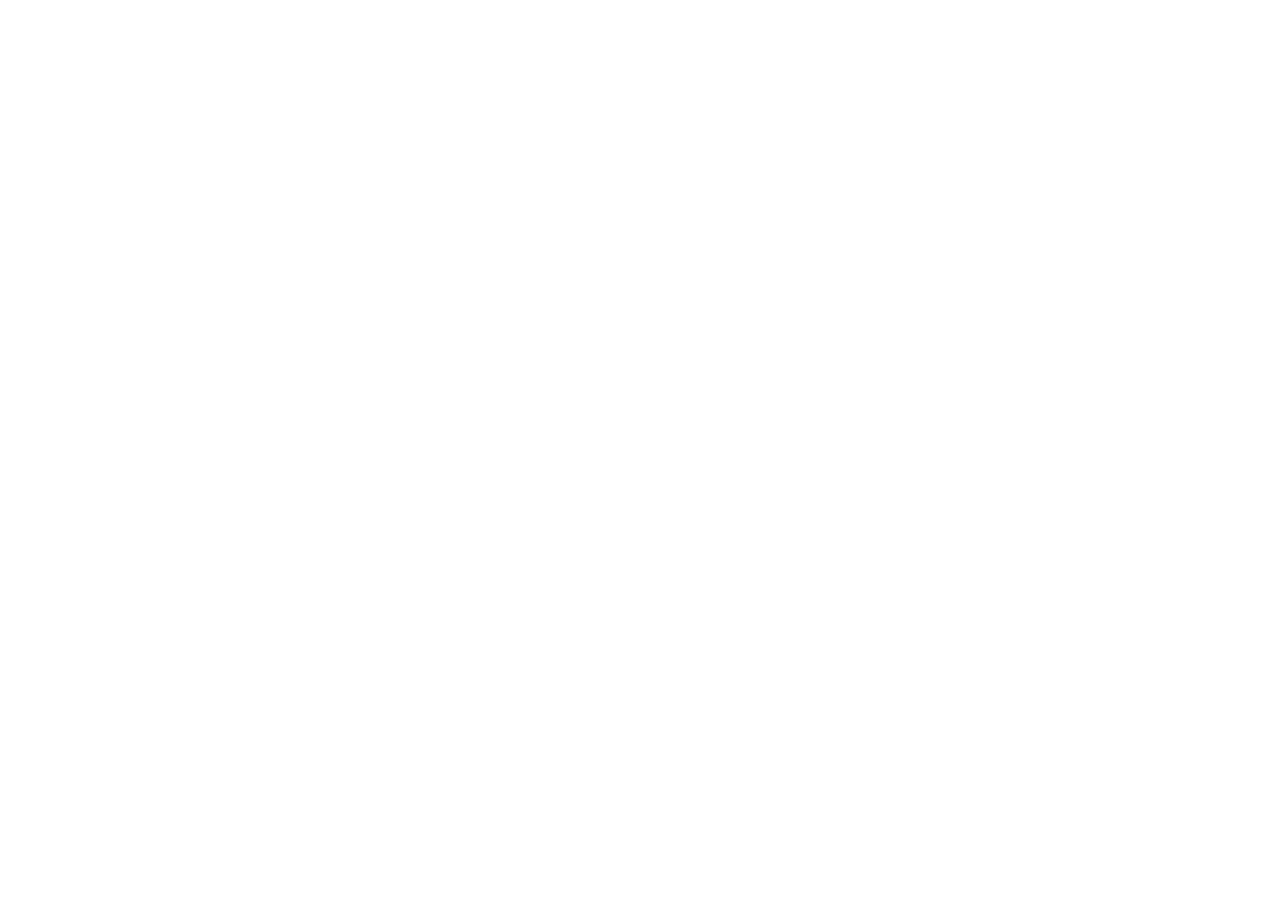
==== index.html @ e57b6d79 "criei a index" ====
<!DOCTYPE html>
<html lang="pt-br">
<head>
    <meta charset="UTF-8">
    <meta name="viewport" content="width=device-width, initial-scale=1.0">
    <link rel="shortcut icon" href="favicon.ico" type="image/x-icon">
    <title>Projeto Redes Sociais</title>
</head>
<body>
    
</body>
</html>
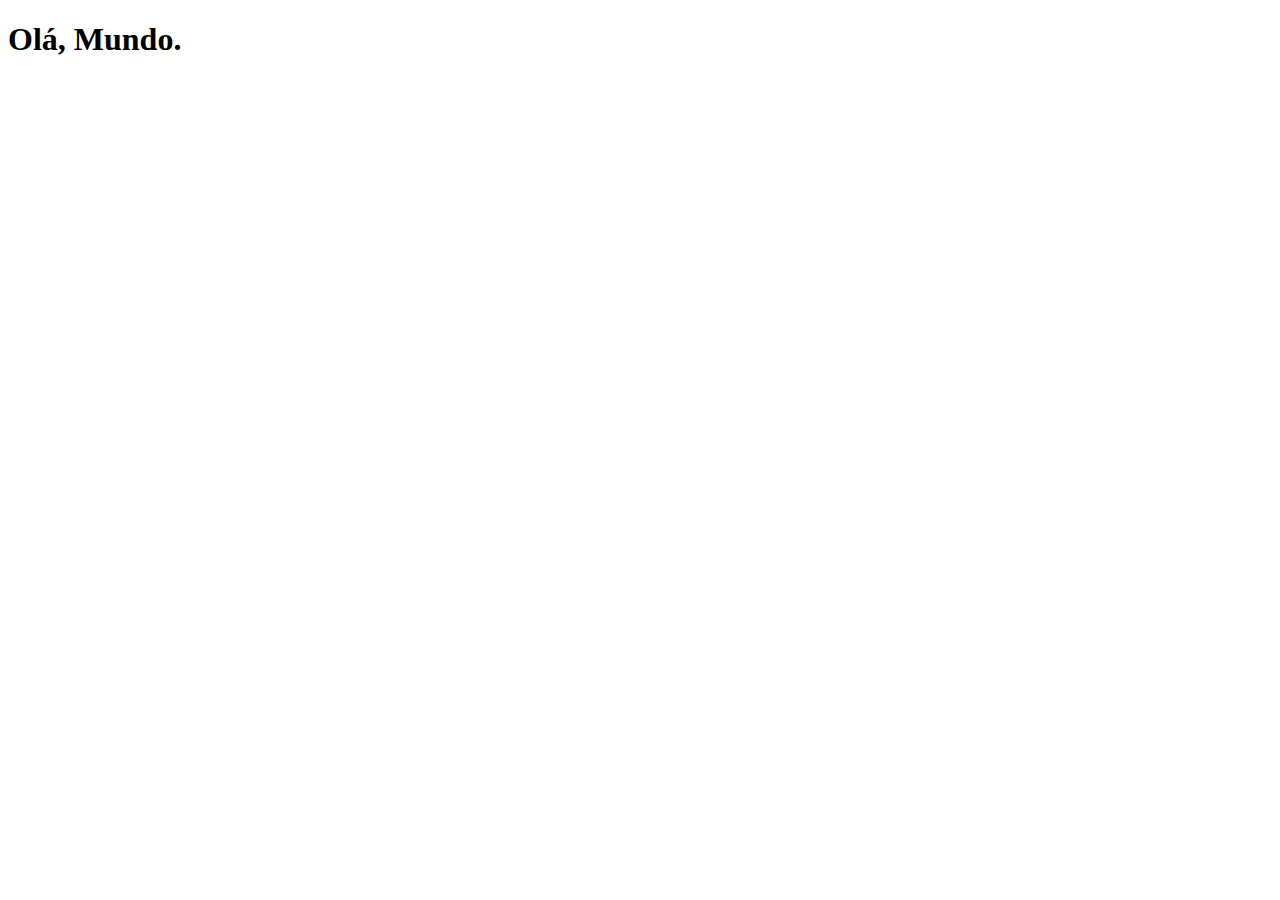
==== commit 3dc6c71f: "teste Olá mundo" ====
--- a/index.html
+++ b/index.html
@@ -7,6 +7,6 @@
     <title>Projeto Redes Sociais</title>
 </head>
 <body>
-    
+    <h1>Olá, Mundo.</h1>
 </body>
 </html>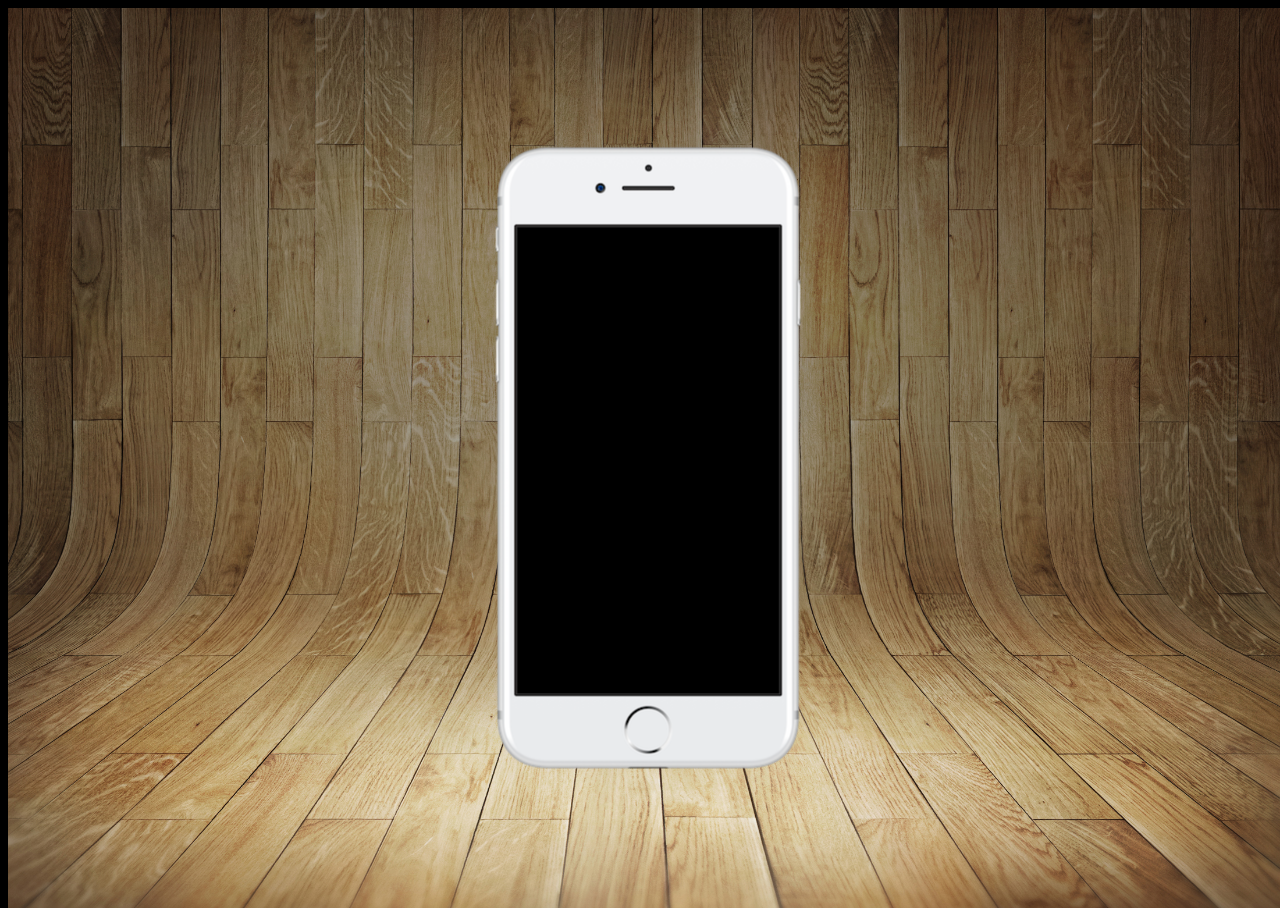
==== commit 81632597: "att projeto rede social" ====
--- a/index.html
+++ b/index.html
@@ -5,8 +5,16 @@
     <meta name="viewport" content="width=device-width, initial-scale=1.0">
     <link rel="shortcut icon" href="favicon.ico" type="image/x-icon">
     <title>Projeto Redes Sociais</title>
+    <link rel="stylesheet" href="estilos/style.css">
 </head>
 <body>
-    <h1>Olá, Mundo.</h1>
+    <main>
+        <section id="telefone">
+
+        </section>
+        <section id="redes-sociais">
+
+        </section>
+    </main>
 </body>
 </html>--- a/estilos/style.css
+++ b/estilos/style.css
@@ -0,0 +1,36 @@
+@charset "UTF-8"
+
+* {
+    margin: 0px;
+    padding: 0px;
+    font-family: Arial, Helvetica, sans-serif;
+}
+
+html, body {
+    height: 100vh;
+    width: 100vw;
+    background-color: black;
+}
+
+body {
+    background: url(../imagens/fundo-madeira.jpg) no-repeat;
+    background-size: cover;
+    background-attachment: fixed;
+}
+
+main {
+    height: 100vh;
+    position: relative;
+}
+
+section#telefone {
+    height: 627px;
+    width: 311px;
+    position: absolute;
+
+    top: 50%;
+    left: 50%;
+    transform: translate(-50%, -50%);
+    background: url(../imagens/frame-iphone.png) no-repeat;
+
+}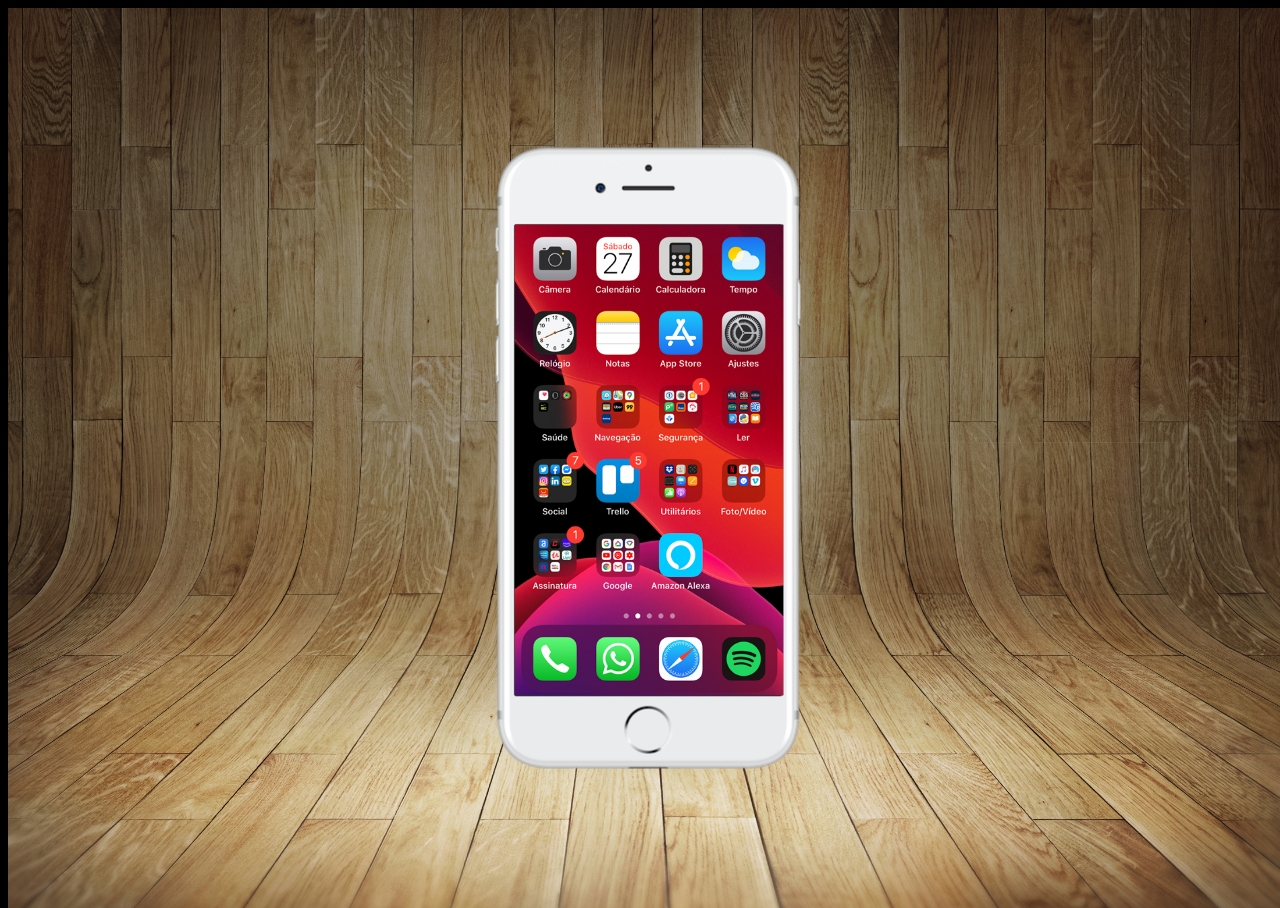
==== commit db319f6c: "criei a tela home" ====
--- a/index.html
+++ b/index.html
@@ -10,7 +10,8 @@
 <body>
     <main>
         <section id="telefone">
-
+            <iframe src="home.html" name="tela"
+            id="tela" frameborder="0"></iframe>
         </section>
         <section id="redes-sociais">
 
--- a/estilos/style.css
+++ b/estilos/style.css
@@ -32,5 +32,12 @@
     left: 50%;
     transform: translate(-50%, -50%);
     background: url(../imagens/frame-iphone.png) no-repeat;
+}
 
+iframe#tela {
+    position: relative;
+    top: 80px;
+    left: 22px;
+    width: 269px;
+    height: 471px;
 }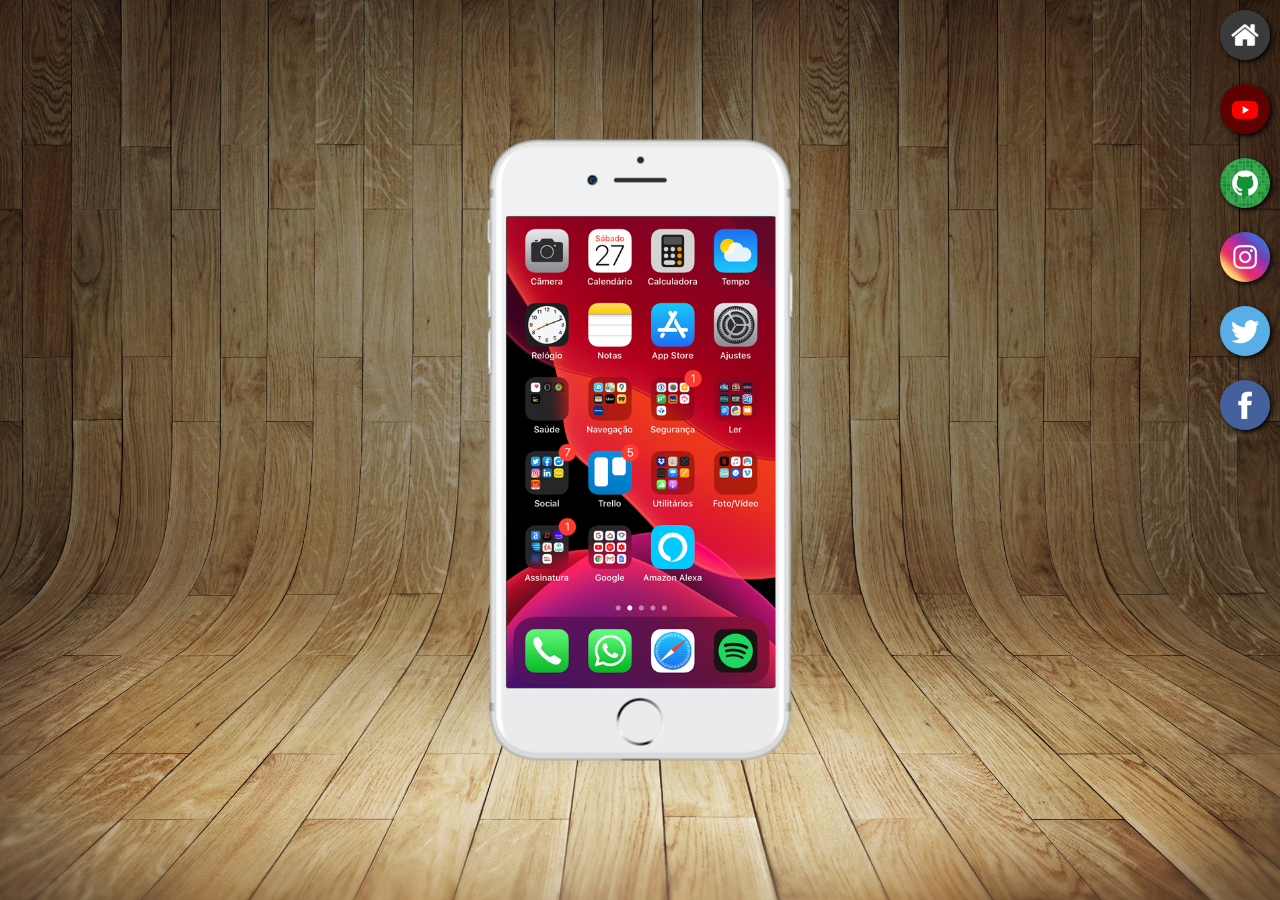
==== commit 63da3796: "inclusão botões redes sociais" ====
--- a/index.html
+++ b/index.html
@@ -11,10 +11,16 @@
     <main>
         <section id="telefone">
             <iframe src="home.html" name="tela"
-            id="tela" frameborder="0"></iframe>
+            id="tela" frameborder="0">
+        Seu navegador não é compativél com isso.</iframe>
         </section>
         <section id="redes-sociais">
-
+            <a href="#" target="tela"> <img src="imagens/logo-home.jpg" alt="Home"></a><br>
+            <a href="#" target="tela"> <img src="imagens/logo-youtube.jpg" alt="YouTube"></a><br>
+            <a href="#" target="tela"> <img src="imagens/logo-github.jpg" alt="Github"></a><br>
+            <a href="#" target="tela"> <img src="imagens/logo-instagram.jpg" alt="Instagram"></a><br>
+            <a href="#" target="tela"> <img src="imagens/logo-twitter.jpg" alt="Twiter"></a><br>
+            <a href="#" target="tela"> <img src="imagens/logo-facebook.jpg" alt="Facebook"></a>
         </section>
     </main>
 </body>
--- a/estilos/style.css
+++ b/estilos/style.css
@@ -7,6 +7,7 @@
 }
 
 html, body {
+    margin: 0;
     height: 100vh;
     width: 100vw;
     background-color: black;
@@ -40,4 +41,22 @@
     left: 22px;
     width: 269px;
     height: 471px;
+}
+
+section#redes-sociais {
+    text-align: right;
+}
+section#redes-sociais img {
+    width: 50px;
+    margin: 10px;
+    border-radius: 50%;
+    box-shadow: 2px 2px 5px black;
+    box-sizing: border-box;
+}
+
+section#redes-sociais img:hover {
+    border: 2px solid rgba(255, 255, 255, 0.63);
+    transform: translate(-5px, -5px);
+    box-shadow: 5px 5px 10px rgba(0, 0, 0, 0.61);
+    transition: transform .2s;
 }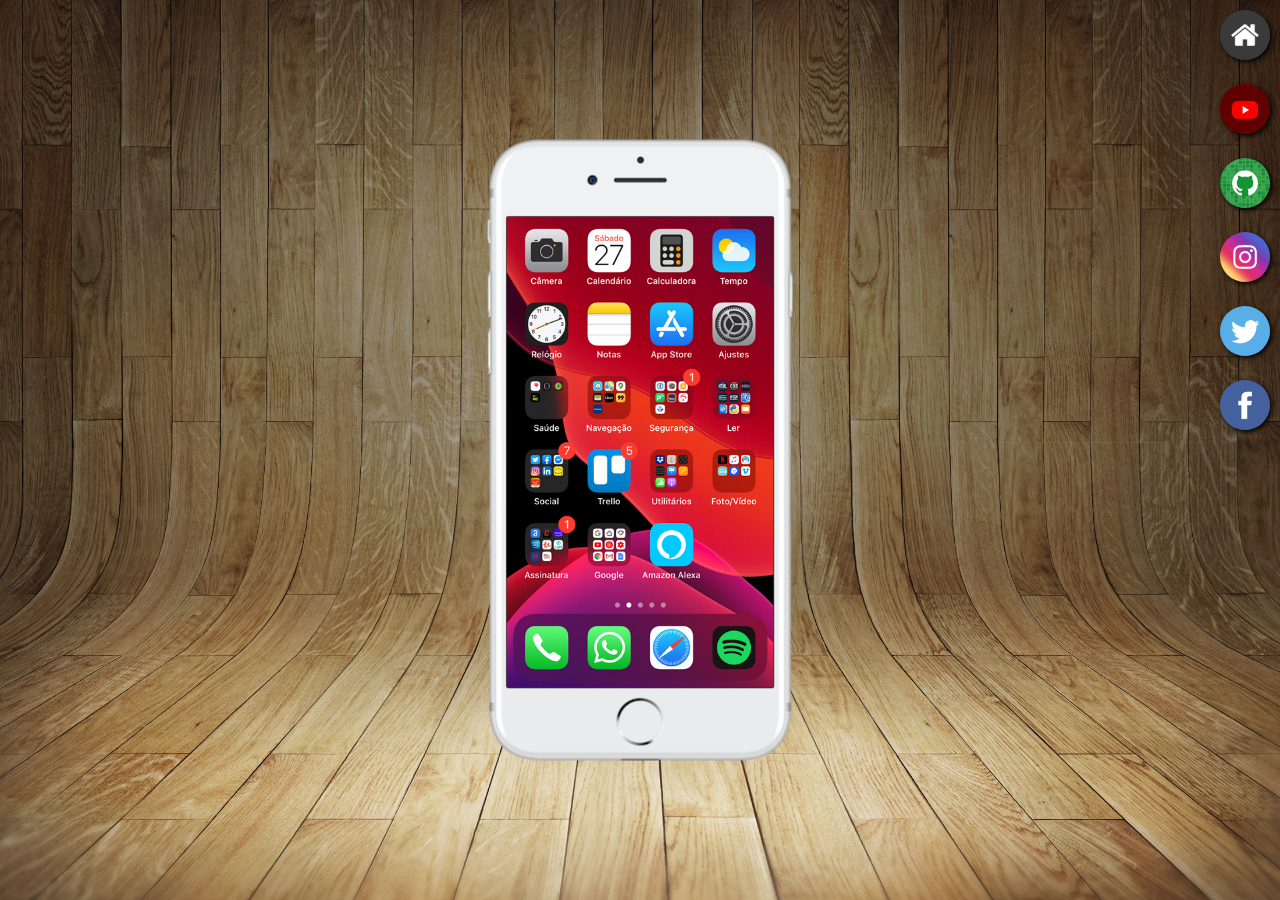
==== commit ac27e096: "criação dos botões do projeto" ====
--- a/index.html
+++ b/index.html
@@ -15,12 +15,12 @@
         Seu navegador não é compativél com isso.</iframe>
         </section>
         <section id="redes-sociais">
-            <a href="#" target="tela"> <img src="imagens/logo-home.jpg" alt="Home"></a><br>
-            <a href="#" target="tela"> <img src="imagens/logo-youtube.jpg" alt="YouTube"></a><br>
-            <a href="#" target="tela"> <img src="imagens/logo-github.jpg" alt="Github"></a><br>
-            <a href="#" target="tela"> <img src="imagens/logo-instagram.jpg" alt="Instagram"></a><br>
-            <a href="#" target="tela"> <img src="imagens/logo-twitter.jpg" alt="Twiter"></a><br>
-            <a href="#" target="tela"> <img src="imagens/logo-facebook.jpg" alt="Facebook"></a>
+            <a href="home.html" target="tela"> <img src="imagens/logo-home.jpg" alt="Home"></a><br>
+            <a href="youtube.html" target="tela"> <img src="imagens/logo-youtube.jpg" alt="YouTube"></a><br>
+            <a href="github.html" target="tela"> <img src="imagens/logo-github.jpg" alt="Github"></a><br>
+            <a href="instagram.html" target="tela"> <img src="imagens/logo-instagram.jpg" alt="Instagram"></a><br>
+            <a href="twitter.html" target="tela"> <img src="imagens/logo-twitter.jpg" alt="Twiter"></a><br>
+            <a href="facebook.html" target="tela"> <img src="imagens/logo-facebook.jpg" alt="Facebook"></a>
         </section>
     </main>
 </body>
--- a/estilos/style.css
+++ b/estilos/style.css
@@ -39,7 +39,7 @@
     position: relative;
     top: 80px;
     left: 22px;
-    width: 269px;
+    width: 267px;
     height: 471px;
 }
 
@@ -55,8 +55,8 @@
 }
 
 section#redes-sociais img:hover {
-    border: 2px solid rgba(255, 255, 255, 0.63);
+    border: 2px;
     transform: translate(-5px, -5px);
     box-shadow: 5px 5px 10px rgba(0, 0, 0, 0.61);
-    transition: transform .2s;
+    transition: transform 0.2s;
 }